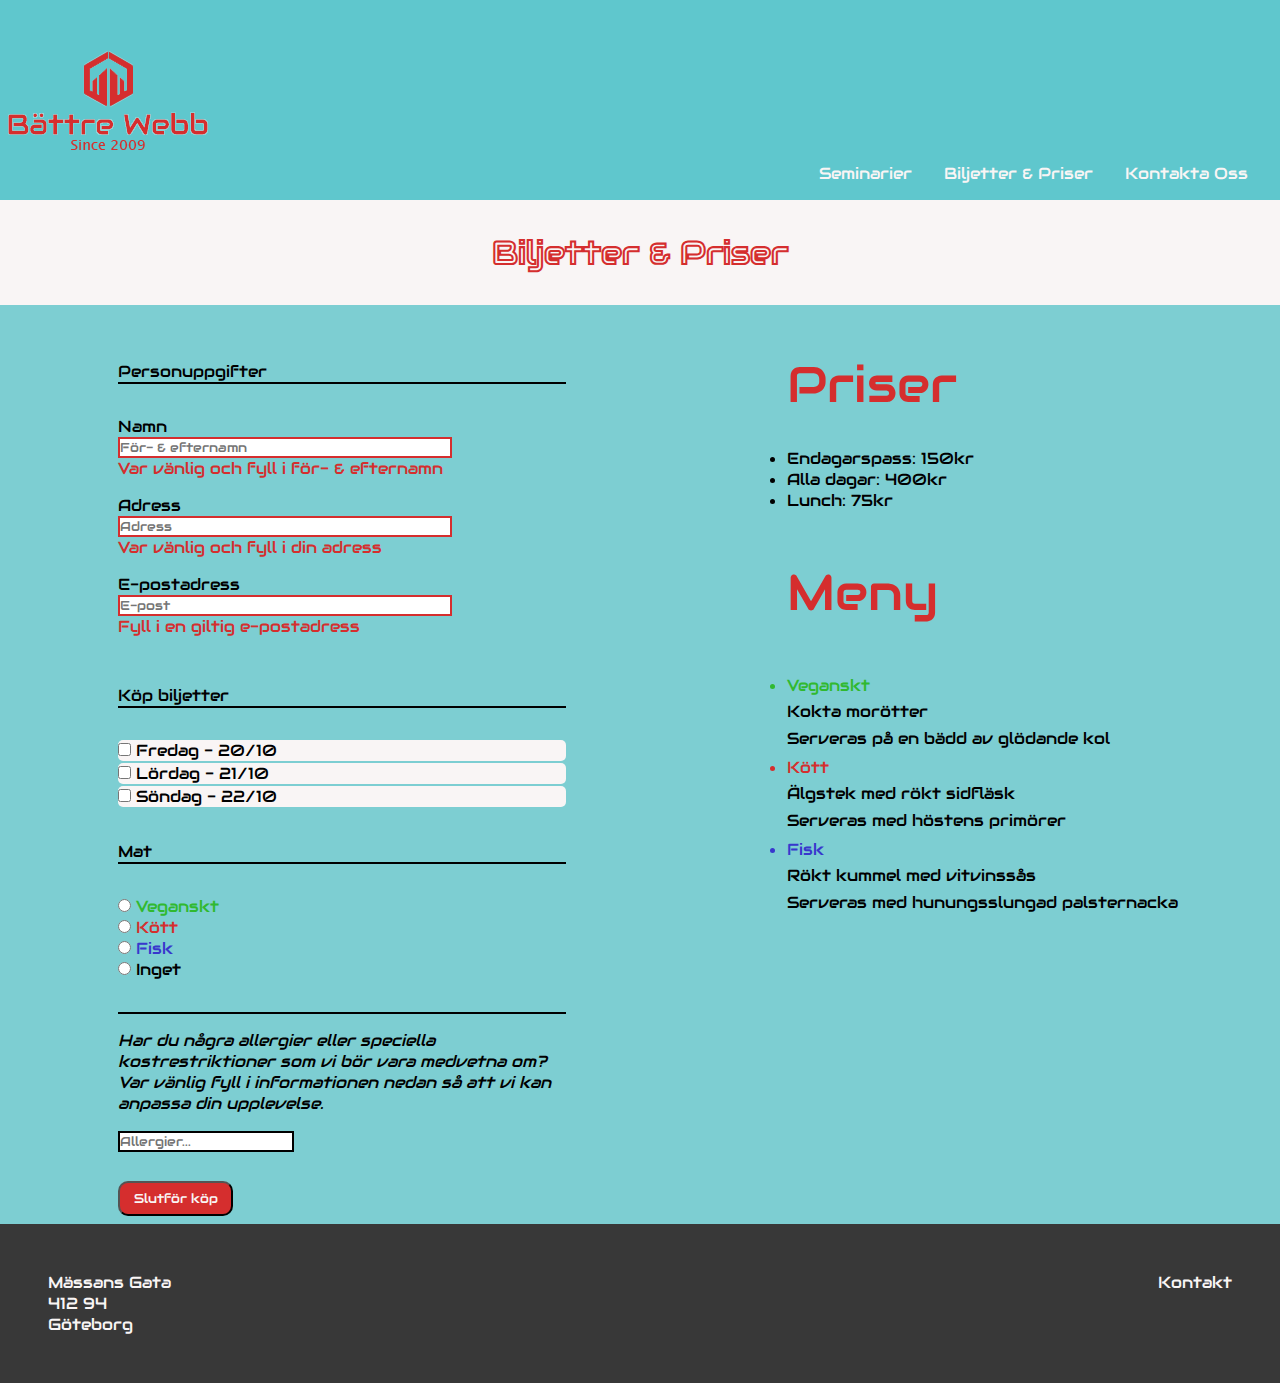
==== biljetter-priser.html @ 0fbc089c "<em> utanför <p> till innanför" ====
<!DOCTYPE html>
<html lang="sv">
<head>
	<meta charset="UTF-8">
	<meta name="viewport" content="width=device-width, initial-scale=1.0">
	<title>Bättre Webb/Biljetter och priser</title>
	<link rel="stylesheet" href="style.css">
	<link rel="stylesheet" href="footer.css">
	<link rel="stylesheet" href="biljetter-priser.css">
	<link rel="stylesheet" href="colors.css">
</head>

<body>
	<div class="top-nav">
		<div>
			<a href="index.html"><img class="logga" src="bilder/newloggabw.png" alt="Bättre Webb Logga"></a>
		</div>
		<input id="menu-toggle" type="checkbox">
		<label class='menu-button-container' for="menu-toggle">
		<span class='menu-button'></span>
	  </label>
		<ul class="menu">
		  <li><a class="button" href="seminarier.html">Seminarier</a></li>
		  <!-- <li><a class="button" href="">Beställ Mat</a></li> -->
		  <li><a class="button" href="biljetter-priser.html"> Biljetter & Priser</a></li>
		  <li><a class="button" href="kontakta-oss.html">Kontakta Oss</a></li>
		</ul>
	</div>




	
	<main>
		<h1 class="sign-up-header"> Biljetter & Priser </h1>
			
		
		<div class="all-content-container">
			<form>
				<p class="name-etc">Personuppgifter</p>
				<section class="form-section">
					<label for="form-name"> Namn </label>
					<input id="form-name" type="text" placeholder="För- & efternamn" required minlength="5"/>
					<p class="error-message"> Var vänlig och fyll i för- & efternamn</p>
				</section>
					
				<section class="form-section">
					<label for="form-adress"> Adress </label>
					<input id="form-adress" type="text" required value="" placeholder="Adress" />
					<p class="error-message"> Var vänlig och fyll i din adress</p>
				</section>
		
				<section class="form-section">
					<label for="form-e-post"> E-postadress </label>
					<input id="form-e-post" type="email" required value="" placeholder="E-post" />
					<p class="error-message"> Fyll i en giltig e-postadress</p>
				</section>

				<p class="buy-tickets">Köp biljetter</p>
				<section class="form-section">
					<div class="ticket-checklist">
						<input type="checkbox" name="fri" id="dagar-1">
						<label for="dagar-1">Fredag - 20/10</label>
					</div>
					<div class="ticket-checklist">
						<input type="checkbox" name="sat" id="dagar-2">
						<label for="dagar-2">Lördag - 21/10</label>
					</div>
					<div class="ticket-checklist">
						<input type="checkbox" name="sun" id="dagar-3">
						<label for="dagar-3">Söndag - 22/10</label>
					</div>
				</section>
		
				<section class="form-section">
					<p class="kostval"> Mat </p>
					<div>
						<input id="veg" type="radio" name="veganskt">
						<label class="veg" for="veg"> Veganskt </label>	
					</div>
					<div>
						<input id="meat" type="radio" name="kött">
						<label class="meat" for="meat"> Kött </label>
					</div>
					<div>
						<input id="fish" type="radio" name="fisk"> 
						<label class="fish" for="fish"> Fisk </label>
					</div>				
					<div>
						<input id="no-food" type="radio" name="Inget"> 
						<label class="no-food" for="no-food"> Inget </label>
					</div>
					
					<div class="allergiuppmaning">
							<p><em>Har du några allergier eller speciella kostrestriktioner som vi bör vara medvetna om?</em></p><p><em>Var vänlig fyll i informationen nedan så att vi kan anpassa din upplevelse.</em></p>
					</div>
					
					<div>
						<label for="allergies"></label>
						<input class="gluten-mm" type="text" name="allergi" id="allergies" placeholder="Allergier...">
					</div>
		
				</section>

					<section>
						<button class="finalize-button">
							Slutför köp
						</button>
					</section>
				</form>

				<div class="mer-info">
					<p class="price-info">Priser</p>
					<ul class="price-menu-ul">
						<li>Endagarspass: 150kr</li>
						<li>Alla dagar: 400kr</li>
						<li>Lunch: 75kr</li>
					</ul>
					
					<p class=" menu-info">Meny</p>
						<ul class="price-menu-ul">
							<li class="veg">Veganskt</li>
						</ul>
						<p>Kokta morötter</p>
						<p>Serveras på en bädd av glödande kol</p>	
						<ul class="price-menu-ul">
							<li class="meat">Kött</li>
						</ul>		
						<p>Älgstek med rökt sidfläsk</p>
						<p>Serveras med höstens primörer</p>
						<ul class="price-menu-ul">
							<li class="fish">Fisk</li>
						</ul>	
						<p>Rökt kummel med vitvinssås</p>
						<p>Serveras med hunungsslungad palsternacka</p>
				
				</div>


		</div>
			
				

	</main>

	<footer>
		<div class="adress">
			<p>Mässans Gata</p>
			<p>412 94</p>
			<p>Göteborg</p>
		</div>
		

		<div class="footer-links">
			<a class="foot-link" href="">Kontakt</a>
		</div>
		
	</footer>
</body>
</html>
---- style.css ----
* {
	font-family: "audiowide";
	box-sizing: border-box;
	margin: 0;
	padding: 0;

  }

  .logga {
	display: flex;
	padding-left: 0.5em;
  }

  .top-nav {
	display: flex;
	justify-content: space-between;
	align-items: end;
	
	/* background: linear-gradient(to right, #d52e2e, #ff8585); */
	padding-right: 1em;
  }

.menu {
	display:flex;
	list-style-type: none;
	margin: 0;
	padding: 0;
}
.menu > li {
	margin: 1rem;
	/* overflow: hidden; */
}

.button {
	text-decoration: none;
	color: #f9f5f5;
}

#menu-toggle {
	display: none;
}

.menu-button,
.menu-button::before,
.menu-button::after {
  display: block;
  background-color: #f9f5f5;
  height: 4px;
  width: 30px;
  transition: transform 400ms cubic-bezier(0.23, 1, 0.32, 1);
  border-radius: 2px;
  position: absolute;
}

.menu-button::before {
	content: '';
	margin-top: -8px;
}

.menu-button::after {
	content: '';
	margin-top: 8px;
}

#menu-toggle:checked + .menu-button-container .menu-button::before {
	transform: rotate(405deg);
	margin-top: 0px;
}
#menu-toggle:checked + .menu-button-container .menu-button {
	background: rgba(255, 255, 255, 0);
  }

#menu-toggle:checked + .menu-button-container .menu-button::after {
	transform: rotate(315deg);
	margin-top: 0px;
	
}


.menu-button-container{
	display: none;
	cursor: pointer;
	margin-bottom: 0;
	margin-right: 0;
	padding: 1.5em;
	
}


@media (max-width: 800px) {
	.menu-button-container {
		display: flex;
	}

	.menu {
		position: absolute;
		top: 200px;
		left: 0;
		flex-direction: column;
		width: 100%;
		justify-content: center;
		align-items: center;
	}


	#menu-toggle ~ .menu li {
		height: 0;
		margin: 0;
		padding: 0;
		border: 0;
		transition: height 400ms cubic-bezier(0.23, 1, 0.32, 1);
		overflow: hidden;
	}

	#menu-toggle:checked ~ .menu li {
		border: 1px solid #333;
		height: 2.5em;
		padding: 0.5em;
		transition: height 400ms cubic-bezier(0.23, 1, 0.32, 1);
		z-index: 2;
	}


	.menu > li {
		display:flex;
		justify-content: center;
		margin: 0;
		padding: 0.5em 0;
		width: 100%;
		background-color: #222;
	}

	.menu > li:not(:last-child) {
		border-bottom: 1px solid #444;
	}
}
---- footer.css ----
footer {
	display: flex;
	padding: 3em;
	justify-content: space-between;
	width: 100%;
	
}

.foot-link {
	text-decoration: none;
	color: #f9f5f5;
}
---- biljetter-priser.css ----
main {
	min-height: 100vh;
	display: flex;
	flex-direction: column;
	flex-grow: 1;
	justify-content: top;
	
}

.sign-up-header {
	text-align: center;
	margin: 0 0 1em;
	padding: 1em;
	background-color:#f9f5f5;
	-webkit-text-fill-color: #f9f5f5;
	-webkit-text-stroke: 1px var(--logo-color);
}

form {
	border-radius: 10px;
	margin: 0.5em 0;
	padding: 0 1em;
	max-width: 30em;
}

.form-section  {
	display: flex;
	flex-direction: column;
	margin: 1em 0;
}

.all-content-container {
	display: flex;
	justify-content: space-around;
}



.name-etc {
	margin: 1em 0 2em;
	border-bottom: 2px solid black;
}
/* ------------------------------------------------------- */

.buy-tickets {
	border-bottom: 2px solid black;
	margin: 2em 0 2em;
	padding-top: 1em;
}

.ticket-checklist {
	background-color:#f9f5f5;
	border-radius: 5px;
	margin-bottom: 2px;
}
/* ----------------------------------------------------- */

.kostval {
	border-bottom: 2px solid black;
	margin: 1em 0 2em;
}

.veg {
	color:rgb(48, 185, 48);
}
.meat{
	color: var(--logo-color);
}
.fish {
	color: rgb(56, 56, 205);
}

.allergiuppmaning {
	font-size: small;
	border-top: 2px solid black;
	margin-top: 2em;
	margin-bottom: 1em;
	padding-top: 1em;
	font-size: medium;
}

.finalize-button {
	margin-top: 1em;
	border-radius: 10px;
	background-color:var(--logo-color) ;
	color:#f9f5f5;
	padding: 0.5em 1em;
	cursor: pointer;
	transition: 0.3s;
}

.finalize-button:hover {
	opacity: 0.8;
	background-color: #f9f5f5;
	color: var(--logo-color);
	box-shadow: 10px 6px 30px 2px grey;
}
/* ------------------------------------------------------- */

input:valid {
	border: 2px solid rgb(59, 207, 115);
	
}
input:invalid {
	border: 2px solid var(--logo-color);
}

.gluten-mm:valid {
	border-color: black;
}

.error-message {
	visibility: hidden;
	margin: 0;
	color: var(--logo-color);
}
input:invalid + .error-message {
	visibility: visible;
}

input {
	max-width: 25em;
}

/* ------------------------------------------------------------------- */

.mer-info {
	margin-top: 1em;
}

.price-info {
	font-size: 50px;
	margin-bottom: 2rem;
	color: var(--logo-color);
}

.price-menu-ul {
	margin-top: 0.5em;
}

.price-menu-ul + p {
	line-height: 2;
}


.menu-info {
	font-size: 50px;
	margin: 2rem 0 2rem;
	color: var(--logo-color) ;
	line-height: 1.5;
}

/* ----------------------------------------------------------------------- */

@media (max-width: 800px) {
	.all-content-container {
		display: flex;
		flex-direction: column-reverse;
		align-items: center;
	}

	.mer-info {
		border-bottom: 2px solid black;
	}
	
}
---- colors.css ----
@import url('https://fonts.googleapis.com/css2?family=Audiowide&family=Libre+Baskerville&family=Playfair+Display&display=swap');


:root {
	--logo-color: #d52e2e;
}


.top-nav {
	background-color: #5fc7cd;
}

footer {
	background-color: rgb(56, 56, 56);
	color: #f9f5f5;
}

main {
	background-color: #7dced2;
}
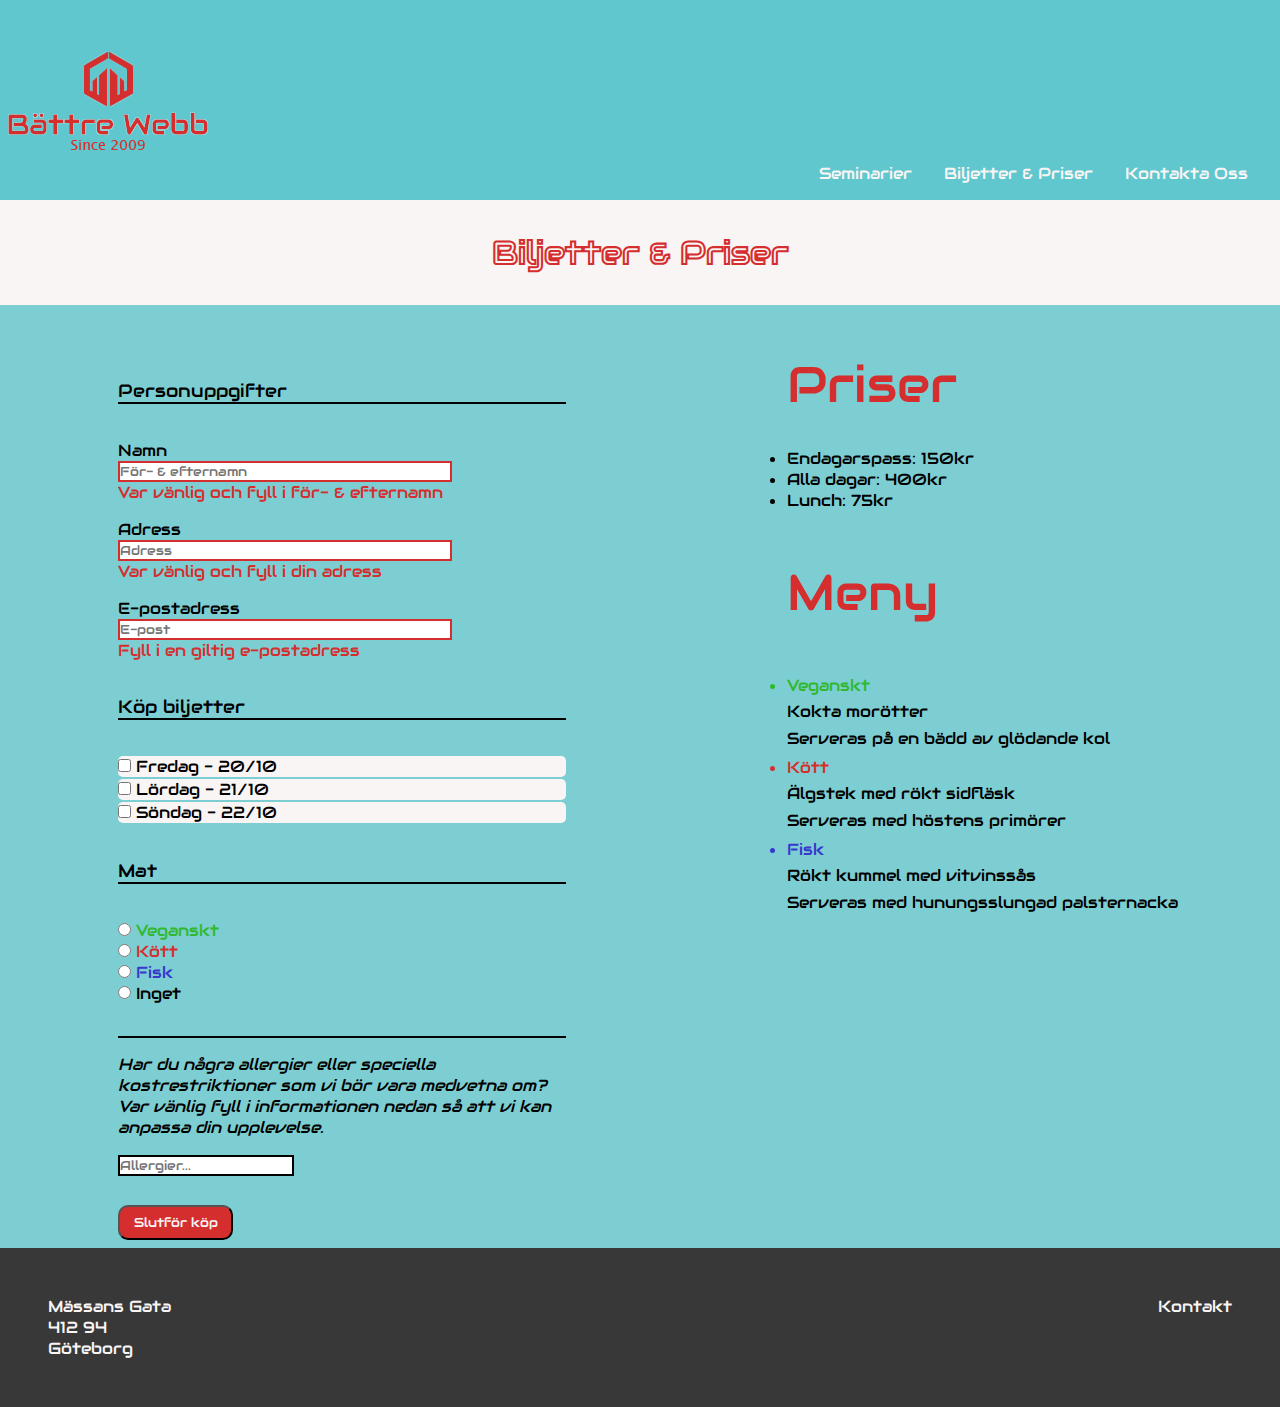
==== commit 0734f808: "ändringar efter validering klara" ====
--- a/biljetter-priser.html
+++ b/biljetter-priser.html
@@ -37,27 +37,28 @@
 		
 		<div class="all-content-container">
 			<form>
-				<p class="name-etc">Personuppgifter</p>
+				
 				<section class="form-section">
+					<h2 class="name-etc">Personuppgifter</h2>
 					<label for="form-name"> Namn </label>
-					<input id="form-name" type="text" placeholder="För- & efternamn" required minlength="5"/>
+					<input id="form-name" type="text" placeholder="För- & efternamn" required minlength="5">
 					<p class="error-message"> Var vänlig och fyll i för- & efternamn</p>
 				</section>
 					
 				<section class="form-section">
 					<label for="form-adress"> Adress </label>
-					<input id="form-adress" type="text" required value="" placeholder="Adress" />
+					<input id="form-adress" type="text" required value="" placeholder="Adress">
 					<p class="error-message"> Var vänlig och fyll i din adress</p>
 				</section>
 		
 				<section class="form-section">
 					<label for="form-e-post"> E-postadress </label>
-					<input id="form-e-post" type="email" required value="" placeholder="E-post" />
+					<input id="form-e-post" type="email" required value="" placeholder="E-post">
 					<p class="error-message"> Fyll i en giltig e-postadress</p>
 				</section>
 
-				<p class="buy-tickets">Köp biljetter</p>
 				<section class="form-section">
+					<h2 class="name-etc">Köp biljetter</h2>
 					<div class="ticket-checklist">
 						<input type="checkbox" name="fri" id="dagar-1">
 						<label for="dagar-1">Fredag - 20/10</label>
@@ -73,8 +74,8 @@
 				</section>
 		
 				<section class="form-section">
-					<p class="kostval"> Mat </p>
 					<div>
+						<h2 class="name-etc"> Mat </h2>
 						<input id="veg" type="radio" name="veganskt">
 						<label class="veg" for="veg"> Veganskt </label>	
 					</div>
--- a/biljetter-priser.css
+++ b/biljetter-priser.css
@@ -39,25 +39,14 @@
 .name-etc {
 	margin: 1em 0 2em;
 	border-bottom: 2px solid black;
-}
-/* ------------------------------------------------------- */
-
-.buy-tickets {
-	border-bottom: 2px solid black;
-	margin: 2em 0 2em;
-	padding-top: 1em;
+	font-size: 18px;
+	font-weight: lighter;
 }
 
 .ticket-checklist {
 	background-color:#f9f5f5;
 	border-radius: 5px;
 	margin-bottom: 2px;
-}
-/* ----------------------------------------------------- */
-
-.kostval {
-	border-bottom: 2px solid black;
-	margin: 1em 0 2em;
 }
 
 .veg {
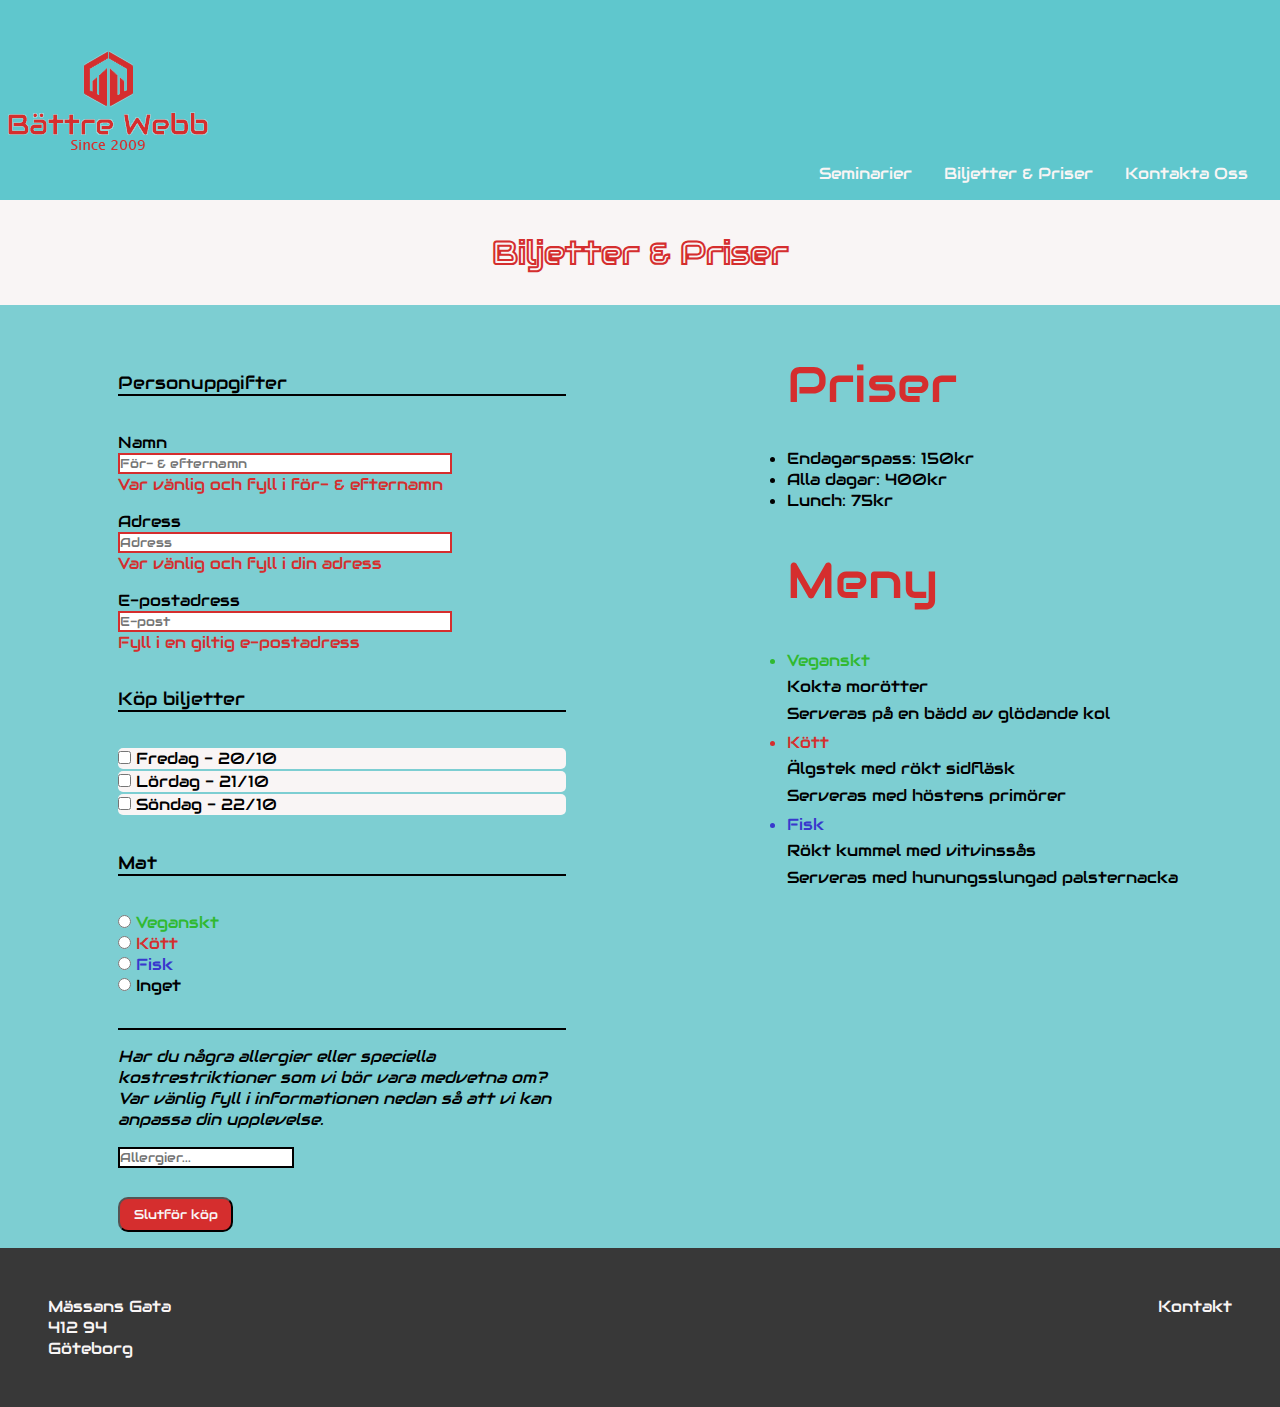
==== commit d908eef0: "menu-info och price-info från p till h" ====
--- a/biljetter-priser.html
+++ b/biljetter-priser.html
@@ -58,7 +58,7 @@
 				</section>
 
 				<section class="form-section">
-					<h2 class="name-etc">Köp biljetter</h2>
+					<h3 class="name-etc">Köp biljetter</h3>
 					<div class="ticket-checklist">
 						<input type="checkbox" name="fri" id="dagar-1">
 						<label for="dagar-1">Fredag - 20/10</label>
@@ -75,7 +75,7 @@
 		
 				<section class="form-section">
 					<div>
-						<h2 class="name-etc"> Mat </h2>
+						<h4 class="name-etc"> Mat </h4>
 						<input id="veg" type="radio" name="veganskt">
 						<label class="veg" for="veg"> Veganskt </label>	
 					</div>
@@ -111,14 +111,14 @@
 				</form>
 
 				<div class="mer-info">
-					<p class="price-info">Priser</p>
+					<h5 class="price-info">Priser</h5>
 					<ul class="price-menu-ul">
 						<li>Endagarspass: 150kr</li>
 						<li>Alla dagar: 400kr</li>
 						<li>Lunch: 75kr</li>
 					</ul>
 					
-					<p class=" menu-info">Meny</p>
+					<h6 class=" menu-info">Meny</h6>
 						<ul class="price-menu-ul">
 							<li class="veg">Veganskt</li>
 						</ul>
--- a/biljetter-priser.css
+++ b/biljetter-priser.css
@@ -17,8 +17,7 @@
 }
 
 form {
-	border-radius: 10px;
-	margin: 0.5em 0;
+	margin-bottom: 1em;
 	padding: 0 1em;
 	max-width: 30em;
 }
@@ -121,6 +120,7 @@
 	font-size: 50px;
 	margin-bottom: 2rem;
 	color: var(--logo-color);
+	font-weight: lighter;
 }
 
 .price-menu-ul {
@@ -137,11 +137,12 @@
 	margin: 2rem 0 2rem;
 	color: var(--logo-color) ;
 	line-height: 1.5;
+	font-weight: lighter;
 }
 
 /* ----------------------------------------------------------------------- */
 
-@media (max-width: 800px) {
+@media (max-width: 900px) {
 	.all-content-container {
 		display: flex;
 		flex-direction: column-reverse;
@@ -149,7 +150,7 @@
 	}
 
 	.mer-info {
-		border-bottom: 2px solid black;
+		margin-bottom: 5em;
 	}
 	
 }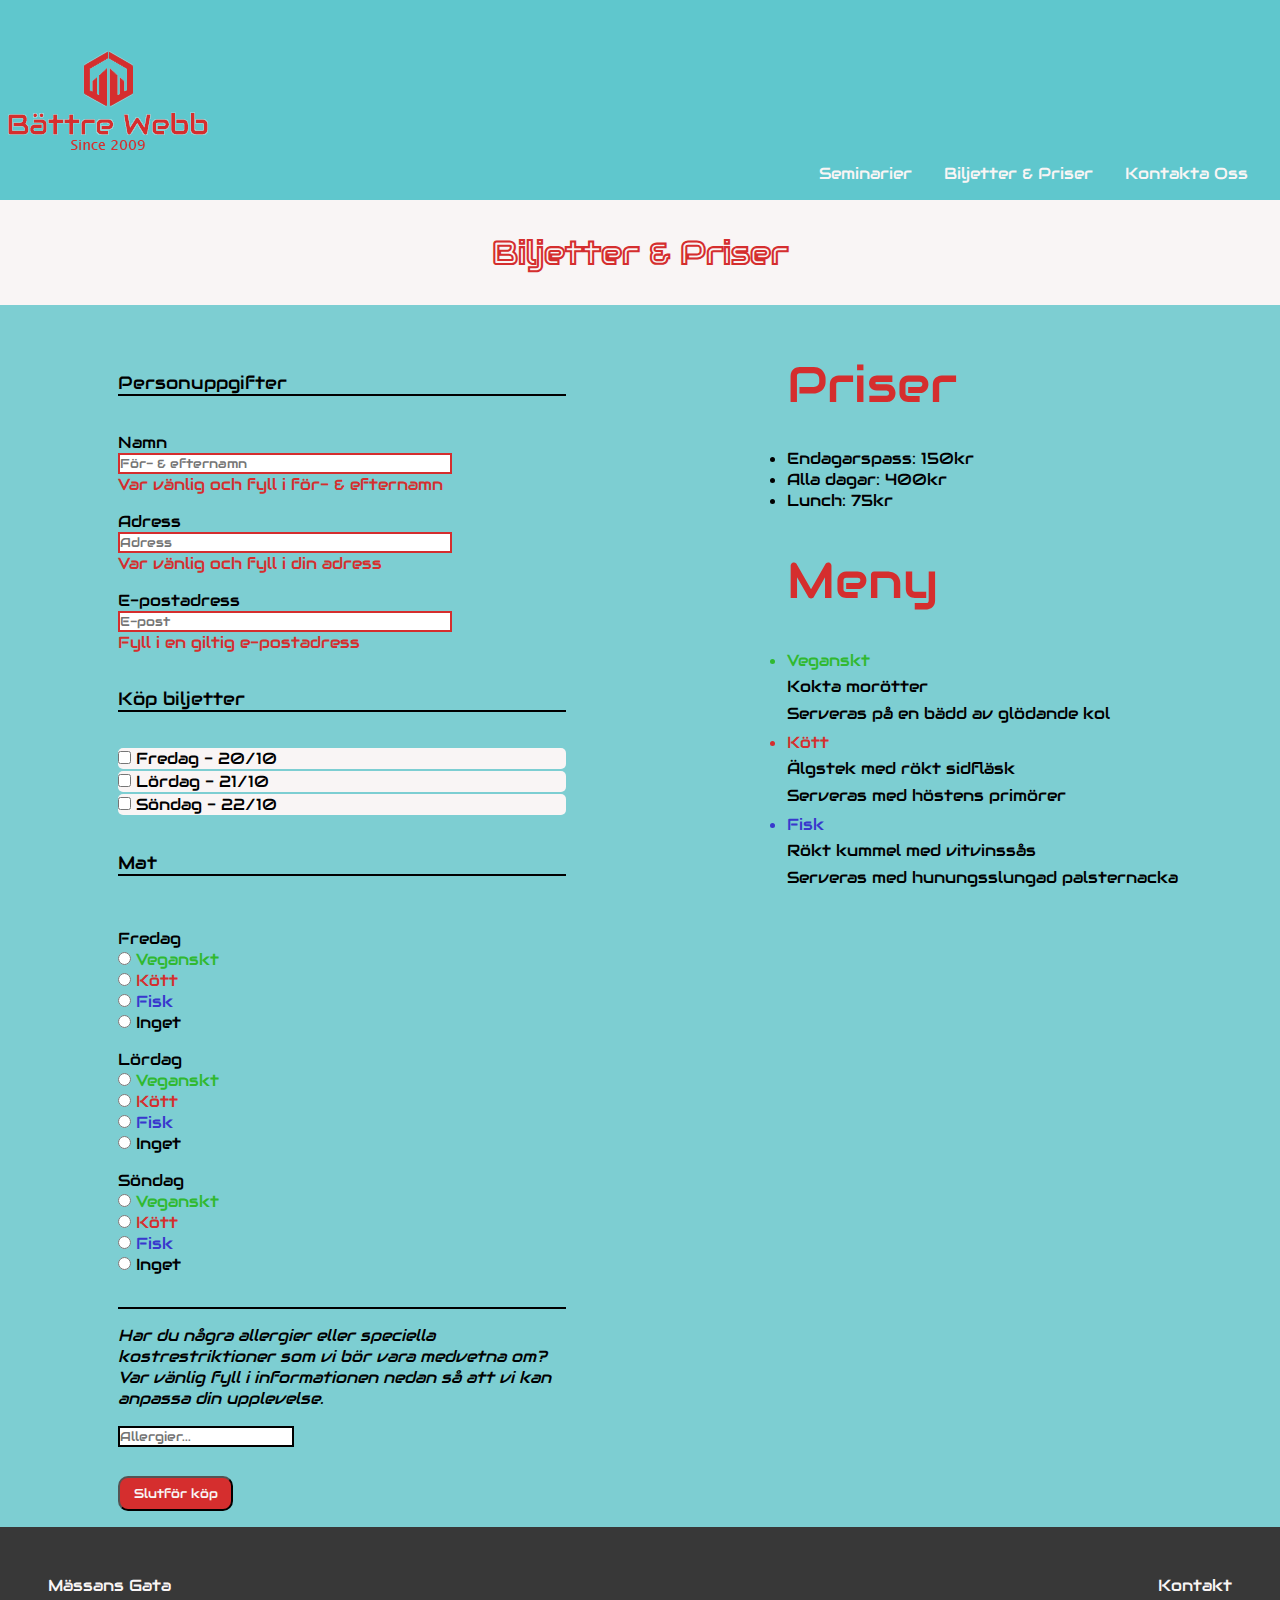
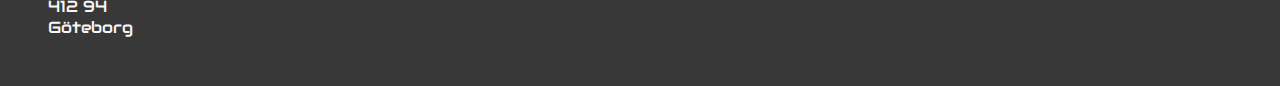
==== commit 48f2bb45: "fixade radioknappar" ====
--- a/biljetter-priser.html
+++ b/biljetter-priser.html
@@ -74,23 +74,67 @@
 				</section>
 		
 				<section class="form-section">
-					<div>
-						<h4 class="name-etc"> Mat </h4>
-						<input id="veg" type="radio" name="veganskt">
-						<label class="veg" for="veg"> Veganskt </label>	
-					</div>
-					<div>
-						<input id="meat" type="radio" name="kött">
-						<label class="meat" for="meat"> Kött </label>
-					</div>
-					<div>
-						<input id="fish" type="radio" name="fisk"> 
-						<label class="fish" for="fish"> Fisk </label>
-					</div>				
-					<div>
-						<input id="no-food" type="radio" name="Inget"> 
-						<label class="no-food" for="no-food"> Inget </label>
-					</div>
+					<h4 class="name-etc"> Mat </h4>
+					
+						<div class="fre-lör-sön">
+							<p>Fredag</p>
+							<div>
+								<input id="veg" type="radio" name="foodfredag">
+								<label class="veg" for="veg"> Veganskt </label>	
+							</div>
+							<div>
+								<input id="meat" type="radio" name="foodfredag">
+								<label class="meat" for="meat"> Kött </label>
+							</div>
+							<div>
+								<input id="fish" type="radio" name="foodfredag"> 
+								<label class="fish" for="fish"> Fisk </label>
+							</div>				
+							<div>
+								<input id="no-food" type="radio" name="foodfredag"> 
+								<label class="no-food" for="no-food"> Inget </label>
+							</div>
+						</div>
+					
+						<div class="fre-lör-sön">
+							<p>Lördag</p>
+							<div>
+								<input id="veg" type="radio" name="foodlördag">
+								<label class="veg" for="veg"> Veganskt </label>	
+							</div>
+							<div>
+								<input id="meat" type="radio" name="foodlördag">
+								<label class="meat" for="meat"> Kött </label>
+							</div>
+							<div>
+								<input id="fish" type="radio" name="foodlördag"> 
+								<label class="fish" for="fish"> Fisk </label>
+							</div>				
+							<div>
+								<input id="no-food" type="radio" name="foodlördag"> 
+								<label class="no-food" for="no-food"> Inget </label>
+						</div>
+						
+						<div class="fre-lör-sön">
+							<p>Söndag</p>
+							<div>
+								<input id="veg" type="radio" name="foodsöndag">
+								<label class="veg" for="veg"> Veganskt </label>	
+							</div>
+							<div>
+								<input id="meat" type="radio" name="foodsöndag">
+								<label class="meat" for="meat"> Kött </label>
+							</div>
+							<div>
+								<input id="fish" type="radio" name="foodsöndag"> 
+								<label class="fish" for="fish"> Fisk </label>
+							</div>				
+							<div>
+								<input id="no-food" type="radio" name="foodsöndag"> 
+								<label class="no-food" for="no-food"> Inget </label>
+							</div>
+						</div>
+					
 					
 					<div class="allergiuppmaning">
 							<p><em>Har du några allergier eller speciella kostrestriktioner som vi bör vara medvetna om?</em></p><p><em>Var vänlig fyll i informationen nedan så att vi kan anpassa din upplevelse.</em></p>
--- a/style.css
+++ b/style.css
@@ -15,8 +15,6 @@
 	display: flex;
 	justify-content: space-between;
 	align-items: end;
-	
-	/* background: linear-gradient(to right, #d52e2e, #ff8585); */
 	padding-right: 1em;
   }
 
--- a/biljetter-priser.css
+++ b/biljetter-priser.css
@@ -56,6 +56,10 @@
 }
 .fish {
 	color: rgb(56, 56, 205);
+}
+
+.fre-lör-sön {
+	margin-top: 1rem;
 }
 
 .allergiuppmaning {
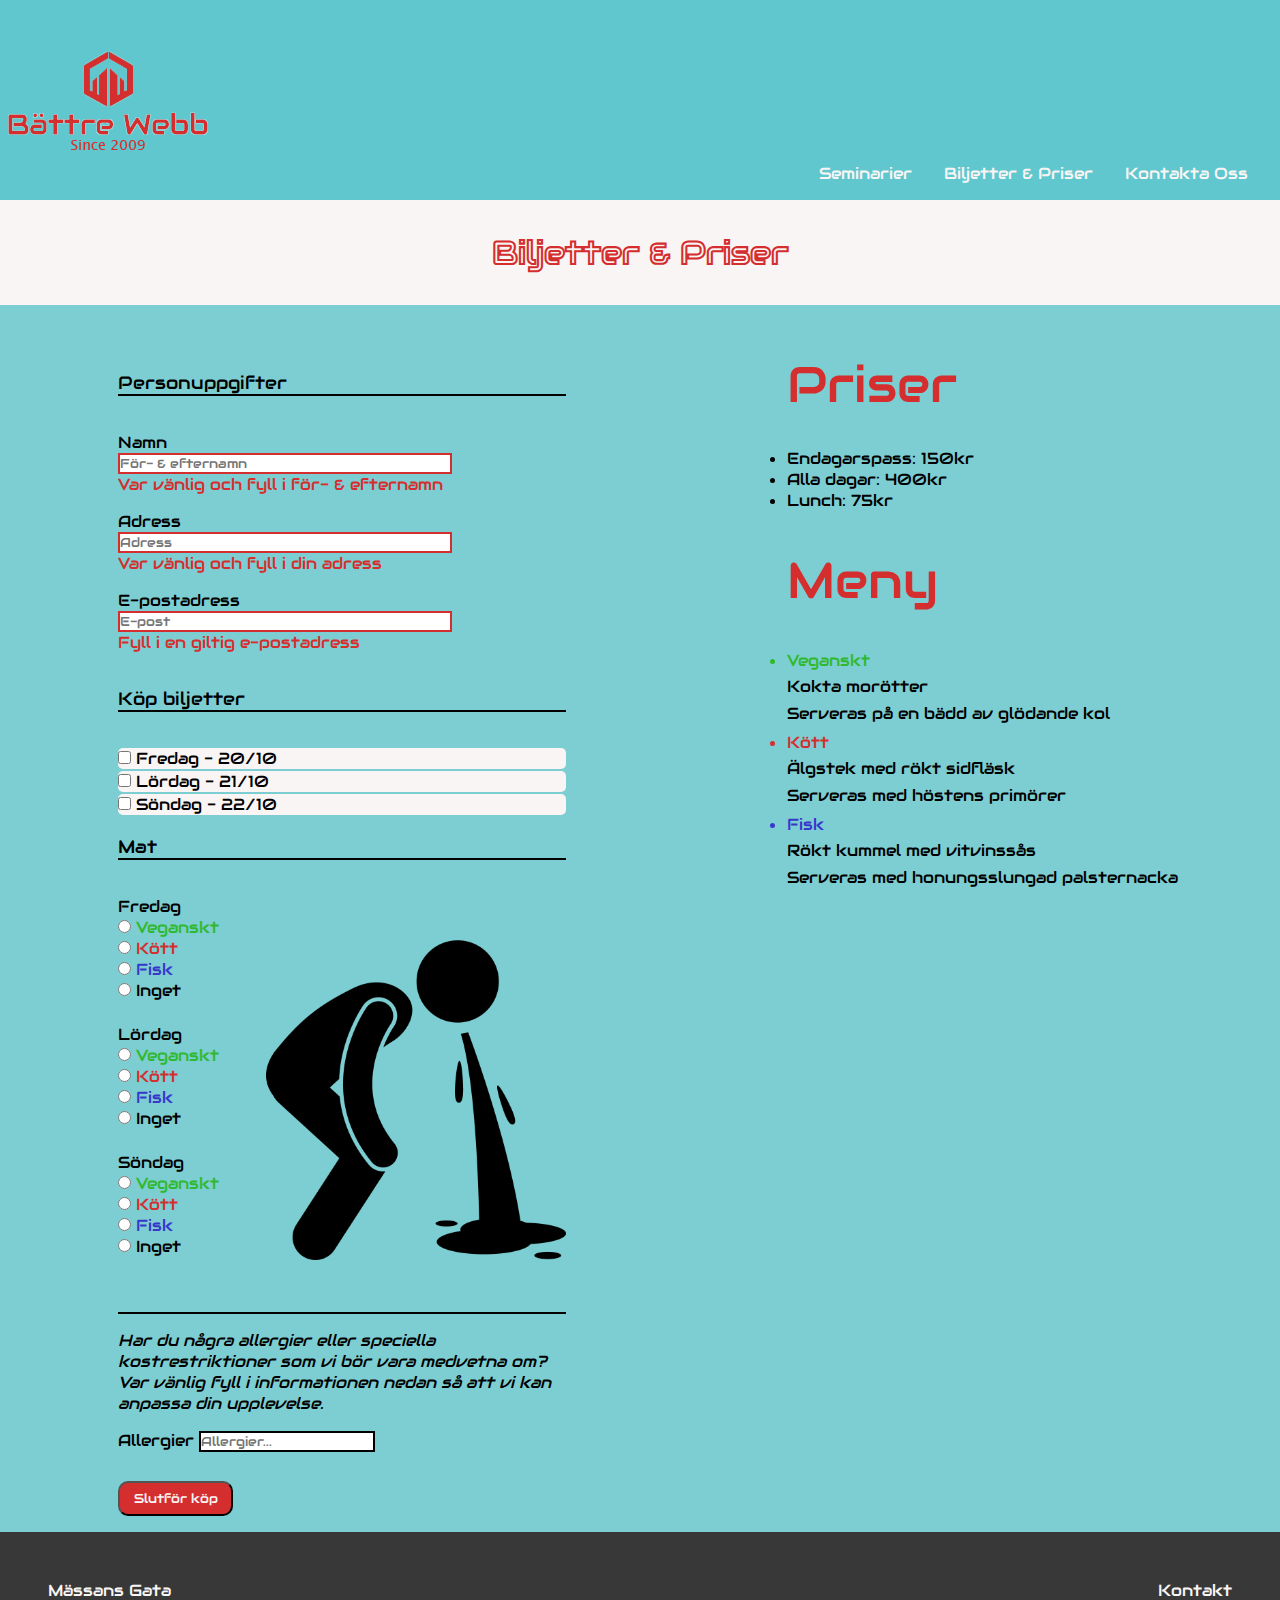
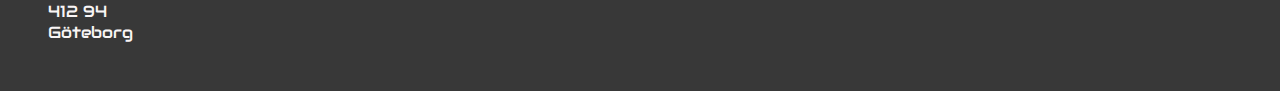
==== commit 0ff26493: "la till en grid" ====
--- a/biljetter-priser.html
+++ b/biljetter-priser.html
@@ -1,205 +1,194 @@
 <!DOCTYPE html>
 <html lang="sv">
 <head>
-	<meta charset="UTF-8">
-	<meta name="viewport" content="width=device-width, initial-scale=1.0">
-	<title>Bättre Webb/Biljetter och priser</title>
-	<link rel="stylesheet" href="style.css">
-	<link rel="stylesheet" href="footer.css">
-	<link rel="stylesheet" href="biljetter-priser.css">
-	<link rel="stylesheet" href="colors.css">
+    <meta charset="UTF-8">
+    <meta name="viewport" content="width=device-width, initial-scale=1.0">
+    <title>Bättre Webb/Biljetter och priser</title>
+    <link rel="stylesheet" href="style.css">
+    <link rel="stylesheet" href="footer.css">
+    <link rel="stylesheet" href="biljetter-priser.css">
+    <link rel="stylesheet" href="colors.css">
 </head>
 
 <body>
-	<div class="top-nav">
-		<div>
-			<a href="index.html"><img class="logga" src="bilder/newloggabw.png" alt="Bättre Webb Logga"></a>
-		</div>
-		<input id="menu-toggle" type="checkbox">
-		<label class='menu-button-container' for="menu-toggle">
-		<span class='menu-button'></span>
-	  </label>
-		<ul class="menu">
-		  <li><a class="button" href="seminarier.html">Seminarier</a></li>
-		  <!-- <li><a class="button" href="">Beställ Mat</a></li> -->
-		  <li><a class="button" href="biljetter-priser.html"> Biljetter & Priser</a></li>
-		  <li><a class="button" href="kontakta-oss.html">Kontakta Oss</a></li>
-		</ul>
-	</div>
+    <div class="top-nav">
+        <div>
+            <a href="index.html"><img class="logga" src="bilder/newloggabw.png" alt="Bättre Webb Logga"></a>
+        </div>
+        <input id="menu-toggle" type="checkbox">
+        <label class="menu-button-container" for="menu-toggle">
+            <span class="menu-button"></span>
+        </label>
+        <ul class="menu">
+            <li><a class="button" href="seminarier.html">Seminarier</a></li>
+            <!-- <li><a class="button" href="">Beställ Mat</a></li> -->
+            <li><a class="button" href="biljetter-priser.html">Biljetter & Priser</a></li>
+            <li><a class="button" href="kontakta-oss.html">Kontakta Oss</a></li>
+        </ul>
+    </div>
 
+    <main>
+        <h1 class="sign-up-header">Biljetter & Priser</h1>
 
+        <div class="all-content-container">
+            <form>
+                <section class="form-section">
+                    <h2 class="name-etc">Personuppgifter</h2>
+                    <label for="form-name">Namn</label>
+                    <input id="form-name" type="text" placeholder="För- & efternamn" required minlength="5">
+                    <p class="error-message">Var vänlig och fyll i för- & efternamn</p>
+                </section>
 
+                <section class="form-section">
+                    <label for="form-adress">Adress</label>
+                    <input id="form-adress" type="text" required value="" placeholder="Adress">
+                    <p class="error-message">Var vänlig och fyll i din adress</p>
+                </section>
 
-	
-	<main>
-		<h1 class="sign-up-header"> Biljetter & Priser </h1>
-			
-		
-		<div class="all-content-container">
-			<form>
-				
-				<section class="form-section">
-					<h2 class="name-etc">Personuppgifter</h2>
-					<label for="form-name"> Namn </label>
-					<input id="form-name" type="text" placeholder="För- & efternamn" required minlength="5">
-					<p class="error-message"> Var vänlig och fyll i för- & efternamn</p>
-				</section>
-					
-				<section class="form-section">
-					<label for="form-adress"> Adress </label>
-					<input id="form-adress" type="text" required value="" placeholder="Adress">
-					<p class="error-message"> Var vänlig och fyll i din adress</p>
-				</section>
-		
-				<section class="form-section">
-					<label for="form-e-post"> E-postadress </label>
-					<input id="form-e-post" type="email" required value="" placeholder="E-post">
-					<p class="error-message"> Fyll i en giltig e-postadress</p>
-				</section>
+                <section class="form-section">
+                    <label for="form-e-post">E-postadress</label>
+                    <input id="form-e-post" type="email" required value="" placeholder="E-post">
+                    <p class="error-message">Fyll i en giltig e-postadress</p>
+                </section>
 
-				<section class="form-section">
-					<h3 class="name-etc">Köp biljetter</h3>
-					<div class="ticket-checklist">
-						<input type="checkbox" name="fri" id="dagar-1">
-						<label for="dagar-1">Fredag - 20/10</label>
-					</div>
-					<div class="ticket-checklist">
-						<input type="checkbox" name="sat" id="dagar-2">
-						<label for="dagar-2">Lördag - 21/10</label>
-					</div>
-					<div class="ticket-checklist">
-						<input type="checkbox" name="sun" id="dagar-3">
-						<label for="dagar-3">Söndag - 22/10</label>
-					</div>
-				</section>
-		
-				<section class="form-section">
-					<h4 class="name-etc"> Mat </h4>
-					
-						<div class="fre-lör-sön">
-							<p>Fredag</p>
-							<div>
-								<input id="veg" type="radio" name="foodfredag">
-								<label class="veg" for="veg"> Veganskt </label>	
-							</div>
-							<div>
-								<input id="meat" type="radio" name="foodfredag">
-								<label class="meat" for="meat"> Kött </label>
-							</div>
-							<div>
-								<input id="fish" type="radio" name="foodfredag"> 
-								<label class="fish" for="fish"> Fisk </label>
-							</div>				
-							<div>
-								<input id="no-food" type="radio" name="foodfredag"> 
-								<label class="no-food" for="no-food"> Inget </label>
-							</div>
-						</div>
-					
-						<div class="fre-lör-sön">
-							<p>Lördag</p>
-							<div>
-								<input id="veg" type="radio" name="foodlördag">
-								<label class="veg" for="veg"> Veganskt </label>	
-							</div>
-							<div>
-								<input id="meat" type="radio" name="foodlördag">
-								<label class="meat" for="meat"> Kött </label>
-							</div>
-							<div>
-								<input id="fish" type="radio" name="foodlördag"> 
-								<label class="fish" for="fish"> Fisk </label>
-							</div>				
-							<div>
-								<input id="no-food" type="radio" name="foodlördag"> 
-								<label class="no-food" for="no-food"> Inget </label>
-						</div>
-						
-						<div class="fre-lör-sön">
-							<p>Söndag</p>
-							<div>
-								<input id="veg" type="radio" name="foodsöndag">
-								<label class="veg" for="veg"> Veganskt </label>	
-							</div>
-							<div>
-								<input id="meat" type="radio" name="foodsöndag">
-								<label class="meat" for="meat"> Kött </label>
-							</div>
-							<div>
-								<input id="fish" type="radio" name="foodsöndag"> 
-								<label class="fish" for="fish"> Fisk </label>
-							</div>				
-							<div>
-								<input id="no-food" type="radio" name="foodsöndag"> 
-								<label class="no-food" for="no-food"> Inget </label>
-							</div>
-						</div>
-					
-					
-					<div class="allergiuppmaning">
-							<p><em>Har du några allergier eller speciella kostrestriktioner som vi bör vara medvetna om?</em></p><p><em>Var vänlig fyll i informationen nedan så att vi kan anpassa din upplevelse.</em></p>
-					</div>
-					
-					<div>
-						<label for="allergies"></label>
-						<input class="gluten-mm" type="text" name="allergi" id="allergies" placeholder="Allergier...">
-					</div>
-		
-				</section>
+                <section class="form-section">
+                    <h3 class="name-etc">Köp biljetter</h3>
+                    <div class="ticket-checklist">
+                        <input type="checkbox" name="fri" id="dagar-1">
+                        <label for="dagar-1">Fredag - 20/10</label>
+                    </div>
+                    <div class="ticket-checklist">
+                        <input type="checkbox" name="sun" id="dagar-2">
+                        <label for "dagar-2">Lördag - 21/10</label>
+                    </div>
+                    <div class="ticket-checklist">
+                        <input type="checkbox" name="sun" id="dagar-3">
+                        <label for="dagar-3">Söndag - 22/10</label>
+                    </div>
+                </section>
 
-					<section>
-						<button class="finalize-button">
-							Slutför köp
-						</button>
-					</section>
-				</form>
+                <h4 class="name-etc">Mat</h4>
 
-				<div class="mer-info">
-					<h5 class="price-info">Priser</h5>
-					<ul class="price-menu-ul">
-						<li>Endagarspass: 150kr</li>
-						<li>Alla dagar: 400kr</li>
-						<li>Lunch: 75kr</li>
-					</ul>
-					
-					<h6 class=" menu-info">Meny</h6>
-						<ul class="price-menu-ul">
-							<li class="veg">Veganskt</li>
-						</ul>
-						<p>Kokta morötter</p>
-						<p>Serveras på en bädd av glödande kol</p>	
-						<ul class="price-menu-ul">
-							<li class="meat">Kött</li>
-						</ul>		
-						<p>Älgstek med rökt sidfläsk</p>
-						<p>Serveras med höstens primörer</p>
-						<ul class="price-menu-ul">
-							<li class="fish">Fisk</li>
-						</ul>	
-						<p>Rökt kummel med vitvinssås</p>
-						<p>Serveras med hunungsslungad palsternacka</p>
-				
-				</div>
+                <section class="form-section">
+                    <div class="grid-section">
+                        <img class="food-logga" src="bilder/food-logga.png" alt="Hamburgemeny-logga">
+                        <div class="grid-item1">
+                            <div>
+                                <p>Fredag</p>
+                                <input id="veg" type="radio" name="foodfredag">
+                                <label class="veg" for="veg">Veganskt</label>
+                            </div>
+                            <div>
+                                <input id="meat" type="radio" name="foodfredag">
+                                <label class="meat" for="meat">Kött</label>
+                            </div>
+                            <div>
+                                <input id="fish" type="radio" name="foodfredag">
+                                <label class="fish" for="fish">Fisk</label>
+                            </div>
+                            <div>
+                                <input id="no-food" type="radio" name="foodfredag">
+                                <label class="no-food" for="no-food">Inget</label>
+                            </div>
+                        </div>
 
+                        <div class="grid-item2">
+                            <p>Lördag</p>
+                            <div>
+                                <input id="veg-sat" type="radio" name="foodlördag">
+                                <label class="veg" for="veg-sat">Veganskt</label>
+                            </div>
+                            <div>
+                                <input id="meat-sat" type="radio" name="foodlördag">
+                                <label class="meat" for="meat-sat">Kött</label>
+                            </div>
+                            <div>
+                                <input id="fish-sat" type="radio" name="foodlördag">
+                                <label class="fish" for="fish-sat">Fisk</label>
+                            </div>
+                            <div>
+                                <input id="no-food-sat" type="radio" name="foodlördag">
+                                <label class="no-food" for="no-food-sat">Inget</label>
+                            </div>
+                        </div>
 
-		</div>
-			
-				
+                        <div class="grid-item3">
+                            <p>Söndag</p>
+                            <div>
+                                <input id="veg-sun" type="radio" name="foodsöndag">
+                                <label class="veg" for="veg-sun">Veganskt</label>
+                            </div>
+                            <div>
+                                <input id="meat-sun" type="radio" name="foodsöndag">
+                                <label class="meat" for="meat-sun">Kött</label>
+                            </div>
+                            <div>
+                                <input id="fish-sun" type="radio" name="foodsöndag">
+                                <label class="fish" for="fish-sun">Fisk</label>
+                            </div>
+                            <div>
+                                <input id="no-food-sun" type="radio" name="foodsöndag">
+                                <label class="no-food" for="no-food-sun">Inget</label>
+                            </div>
+                        </div>
+                    </div>
 
-	</main>
+                    <section>
+                        <div class="allergiuppmaning">
+                            <p><em>Har du några allergier eller speciella kostrestriktioner som vi bör vara medvetna om?</em></p>
+                            <p><em>Var vänlig fyll i informationen nedan så att vi kan anpassa din upplevelse.</em></p>
+                        </div>
 
-	<footer>
-		<div class="adress">
-			<p>Mässans Gata</p>
-			<p>412 94</p>
-			<p>Göteborg</p>
-		</div>
-		
+                        <div>
+                            <label for="allergies">Allergier</label>
+                            <input class="gluten-mm" type="text" name="allergi" id="allergies" placeholder="Allergier...">
+                        </div>
+                    </section>
+                </section>
 
-		<div class="footer-links">
-			<a class="foot-link" href="">Kontakt</a>
-		</div>
-		
-	</footer>
+                <section>
+                    <button class="finalize-button">Slutför köp</button>
+                </section>
+            </form>
+
+            <div class="mer-info">
+                <h5 class="price-info">Priser</h5>
+                <ul class="price-menu-ul">
+                    <li>Endagarspass: 150kr</li>
+                    <li>Alla dagar: 400kr</li>
+                    <li>Lunch: 75kr</li>
+                </ul>
+
+                <h6 class="menu-info">Meny</h6>
+                <ul class="price-menu-ul">
+                    <li class="veg">Veganskt</li>
+                </ul>
+                <p>Kokta morötter</p>
+                <p>Serveras på en bädd av glödande kol</p>
+                <ul class="price-menu-ul">
+                    <li class="meat">Kött</li>
+                </ul>
+                <p>Älgstek med rökt sidfläsk</p>
+                <p>Serveras med höstens primörer</p>
+                <ul class="price-menu-ul">
+                    <li class="fish">Fisk</li>
+                </ul>
+                <p>Rökt kummel med vitvinssås</p>
+                <p>Serveras med honungsslungad palsternacka</p>
+            </div>
+        </div>
+    </main>
+
+    <footer>
+        <div class="adress">
+            <p>Mässans Gata</p>
+            <p>412 94</p>
+            <p>Göteborg</p>
+        </div>
+
+        <div class="footer-links">
+            <a class="foot-link" href="">Kontakt</a>
+        </div>
+    </footer>
 </body>
 </html>--- a/biljetter-priser.css
+++ b/biljetter-priser.css
@@ -1,5 +1,8 @@
+body {
+	min-height: 100vh;
+}
+
 main {
-	min-height: 100vh;
 	display: flex;
 	flex-direction: column;
 	flex-grow: 1;
@@ -58,8 +61,26 @@
 	color: rgb(56, 56, 205);
 }
 
-.fre-lör-sön {
-	margin-top: 1rem;
+.food-logga {
+	width: 300px;
+	grid-column: 2 / 2;
+	grid-row: auto;
+}
+
+.grid-item1 {
+	grid-row: 1 / 1;
+}
+.grid-item2 {
+	grid-row: 2 / 2;
+}
+.grid-item3 {
+	grid-row: 3 / 3;
+}
+
+.grid-section {
+	display: grid;
+	grid-template-columns: 1fr 2fr;
+	grid-template-rows: 8em 8em 8em;
 }
 
 .allergiuppmaning {
@@ -155,6 +176,11 @@
 
 	.mer-info {
 		margin-bottom: 5em;
+		padding: 0 5em 0 5em;
+	}
+
+	.food-logga {
+		width: 200px;
 	}
 	
 }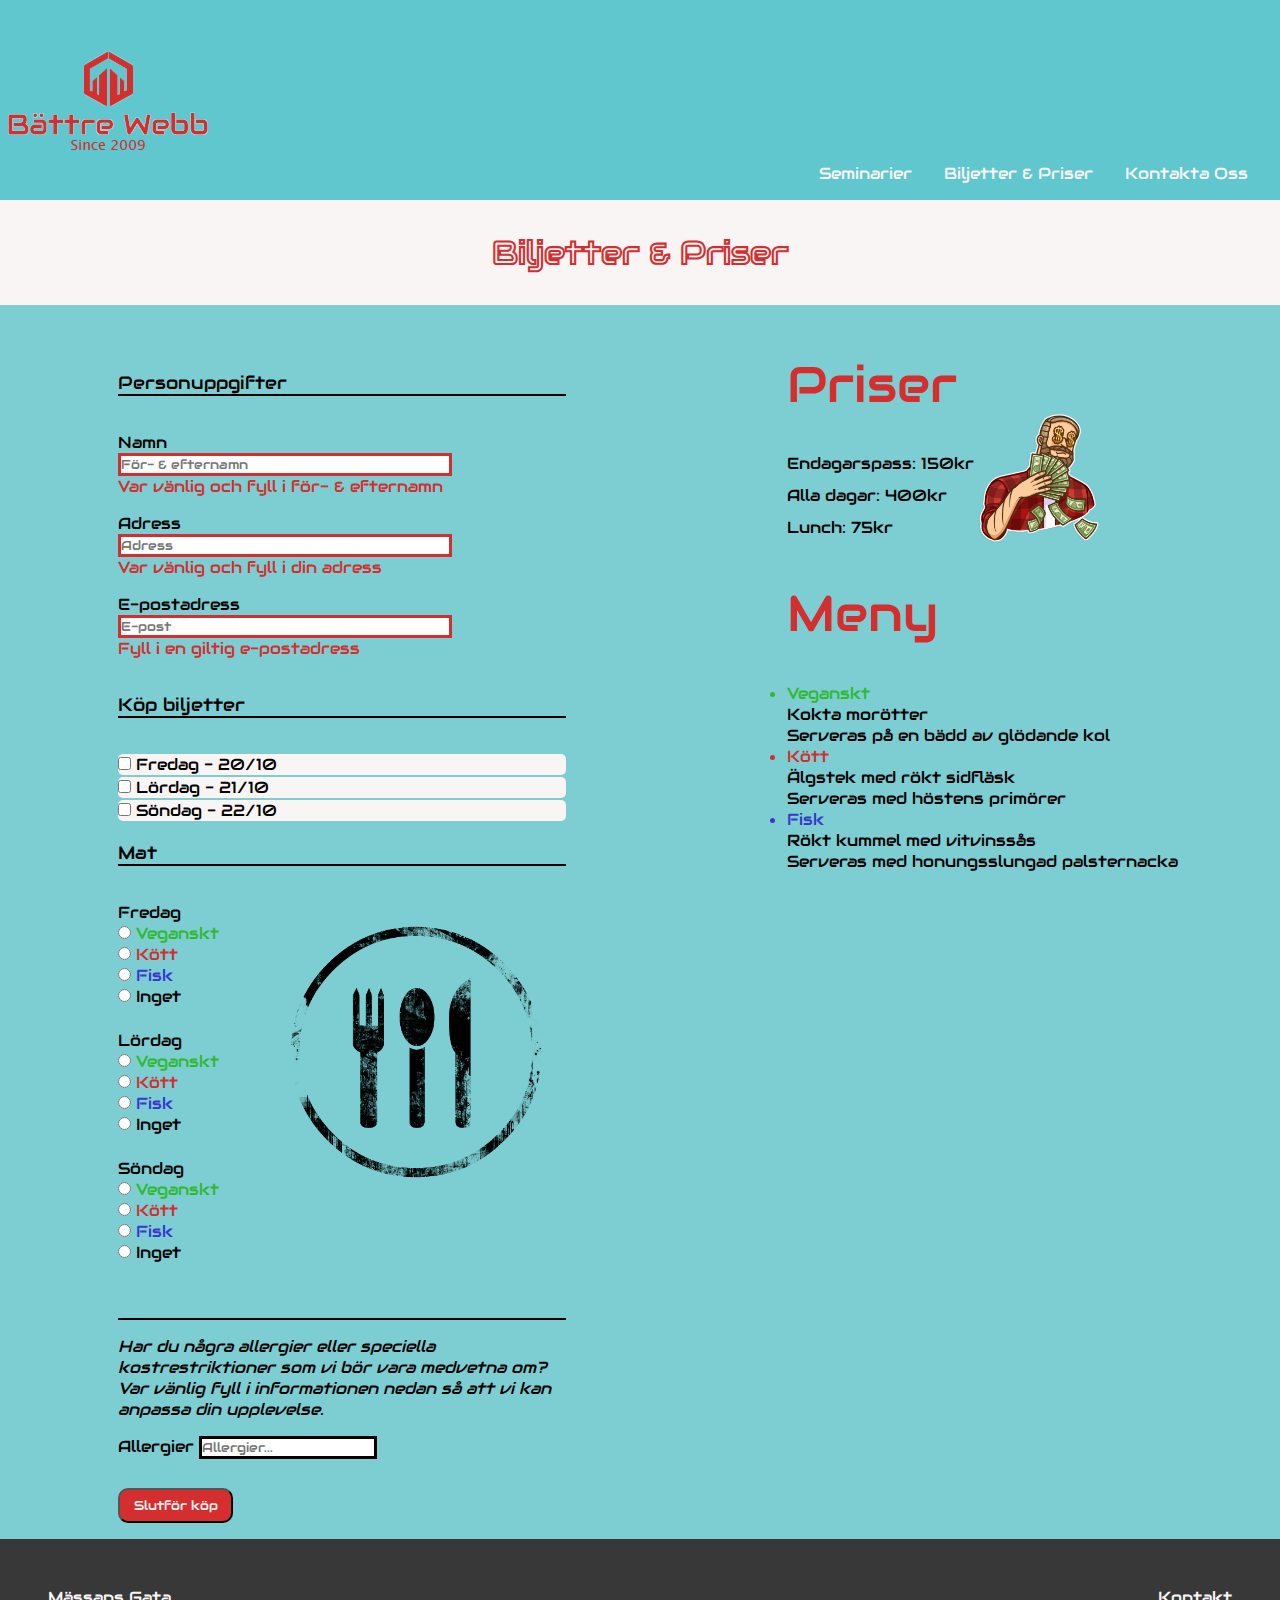
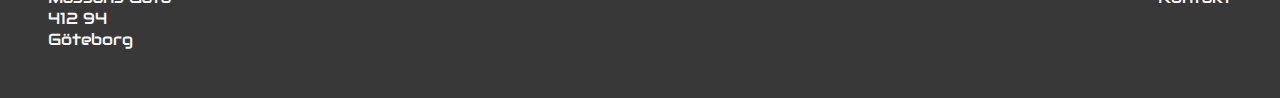
==== commit 399aab1f: "flannel-dude img" ====
--- a/biljetter-priser.html
+++ b/biljetter-priser.html
@@ -11,21 +11,20 @@
 </head>
 
 <body>
-    <div class="top-nav">
-        <div>
-            <a href="index.html"><img class="logga" src="bilder/newloggabw.png" alt="Bättre Webb Logga"></a>
-        </div>
-        <input id="menu-toggle" type="checkbox">
-        <label class="menu-button-container" for="menu-toggle">
-            <span class="menu-button"></span>
-        </label>
-        <ul class="menu">
-            <li><a class="button" href="seminarier.html">Seminarier</a></li>
-            <!-- <li><a class="button" href="">Beställ Mat</a></li> -->
-            <li><a class="button" href="biljetter-priser.html">Biljetter & Priser</a></li>
-            <li><a class="button" href="kontakta-oss.html">Kontakta Oss</a></li>
-        </ul>
-    </div>
+	<header class="top-nav">
+		<div>
+			<a href="index.html"><img class="logga" src="bilder/newloggabw.png" alt="Bättre Webb Logga"></a>
+		</div>
+		<input id="menu-toggle" type="checkbox">
+		<label class='menu-button-container' for="menu-toggle">
+		<span class='menu-button'></span>
+	  </label>
+		<ul class="menu">
+		  <li><a class="button" href="seminarier.html">Seminarier</a></li>
+		  <li><a class="button" href="biljetter-priser.html"> Biljetter & Priser</a></li>
+		  <li><a class="button" href="kontakta-oss.html">Kontakta Oss</a></li>
+		</ul>
+	</header>
 
     <main>
         <h1 class="sign-up-header">Biljetter & Priser</h1>
@@ -59,7 +58,7 @@
                     </div>
                     <div class="ticket-checklist">
                         <input type="checkbox" name="sun" id="dagar-2">
-                        <label for "dagar-2">Lördag - 21/10</label>
+                        <label for="dagar-2">Lördag - 21/10</label>
                     </div>
                     <div class="ticket-checklist">
                         <input type="checkbox" name="sun" id="dagar-3">
@@ -71,7 +70,7 @@
 
                 <section class="form-section">
                     <div class="grid-section">
-                        <img class="food-logga" src="bilder/food-logga.png" alt="Hamburgemeny-logga">
+                        <img class="food-logga" src="bilder/knifeandfork.png" alt="Rolig logga, gubbe står och spyr">
                         <div class="grid-item1">
                             <div>
                                 <p>Fredag</p>
@@ -152,25 +151,32 @@
             </form>
 
             <div class="mer-info">
-                <h5 class="price-info">Priser</h5>
-                <ul class="price-menu-ul">
-                    <li>Endagarspass: 150kr</li>
-                    <li>Alla dagar: 400kr</li>
-                    <li>Lunch: 75kr</li>
-                </ul>
-
-                <h6 class="menu-info">Meny</h6>
-                <ul class="price-menu-ul">
+				<div class="price-container">
+					<img class="flannel-dude" src="bilder/flannelshirtguy.png" alt="Hipster i flannelskjorta med sedlar i händerna">
+					<div class="price-info-container">
+						<h2 class="price-info">Priser</h2>
+						<ul class="price-menu-ul">
+						<li>Endagarspass: 150kr</li>
+						<li>Alla dagar: 400kr</li>
+						<li>Lunch: 75kr</li>
+					</ul>
+					</div>
+					
+				</div>
+              
+
+                <h2 class="menu-info">Meny</h2>
+                <ul class="food-menu-ul">
                     <li class="veg">Veganskt</li>
                 </ul>
                 <p>Kokta morötter</p>
                 <p>Serveras på en bädd av glödande kol</p>
-                <ul class="price-menu-ul">
+                <ul class="food-menu-ul">
                     <li class="meat">Kött</li>
                 </ul>
                 <p>Älgstek med rökt sidfläsk</p>
                 <p>Serveras med höstens primörer</p>
-                <ul class="price-menu-ul">
+                <ul class="food-menu-ul">
                     <li class="fish">Fisk</li>
                 </ul>
                 <p>Rökt kummel med vitvinssås</p>
--- a/biljetter-priser.css
+++ b/biljetter-priser.css
@@ -111,11 +111,11 @@
 /* ------------------------------------------------------- */
 
 input:valid {
-	border: 2px solid rgb(59, 207, 115);
+	border: 3px solid rgb(55, 254, 68);
 	
 }
 input:invalid {
-	border: 2px solid var(--logo-color);
+	border: 3px solid var(--logo-color);
 }
 
 .gluten-mm:valid {
@@ -137,8 +137,21 @@
 
 /* ------------------------------------------------------------------- */
 
+.price-container {
+	display: flex;
+	flex-direction: row-reverse;
+	flex-grow: 0;
+	justify-content: start;
+}
+
 .mer-info {
 	margin-top: 1em;
+}
+
+.flannel-dude {
+	height: 130px;
+	width: 130px;
+	align-self: end ;
 }
 
 .price-info {
@@ -150,9 +163,10 @@
 
 .price-menu-ul {
 	margin-top: 0.5em;
-}
-
-.price-menu-ul + p {
+	list-style-type: none;
+}
+
+.price-menu-ul {
 	line-height: 2;
 }
 
@@ -174,13 +188,42 @@
 		align-items: center;
 	}
 
+	.price-container{
+		justify-content: space-between;
+	}
+
 	.mer-info {
 		margin-bottom: 5em;
-		padding: 0 5em 0 5em;
 	}
 
 	.food-logga {
-		width: 200px;
+		width: 250px;
 	}
 	
+}
+
+@media (max-width: 489px) {
+	.price-container {
+		display: flex;
+		flex-direction: column;
+		align-items: center;
+	}
+
+	.mer-info {
+		display: flex;
+		flex-direction: column;
+		align-items: center;
+		text-align: center;
+	}
+
+	.flannel-dude {
+		margin-bottom: 2em;
+		align-self: center;
+	}
+
+	.food-logga {
+		width: 150px;
+		grid-row: 2 / 2;
+		justify-self: center;
+	}
 }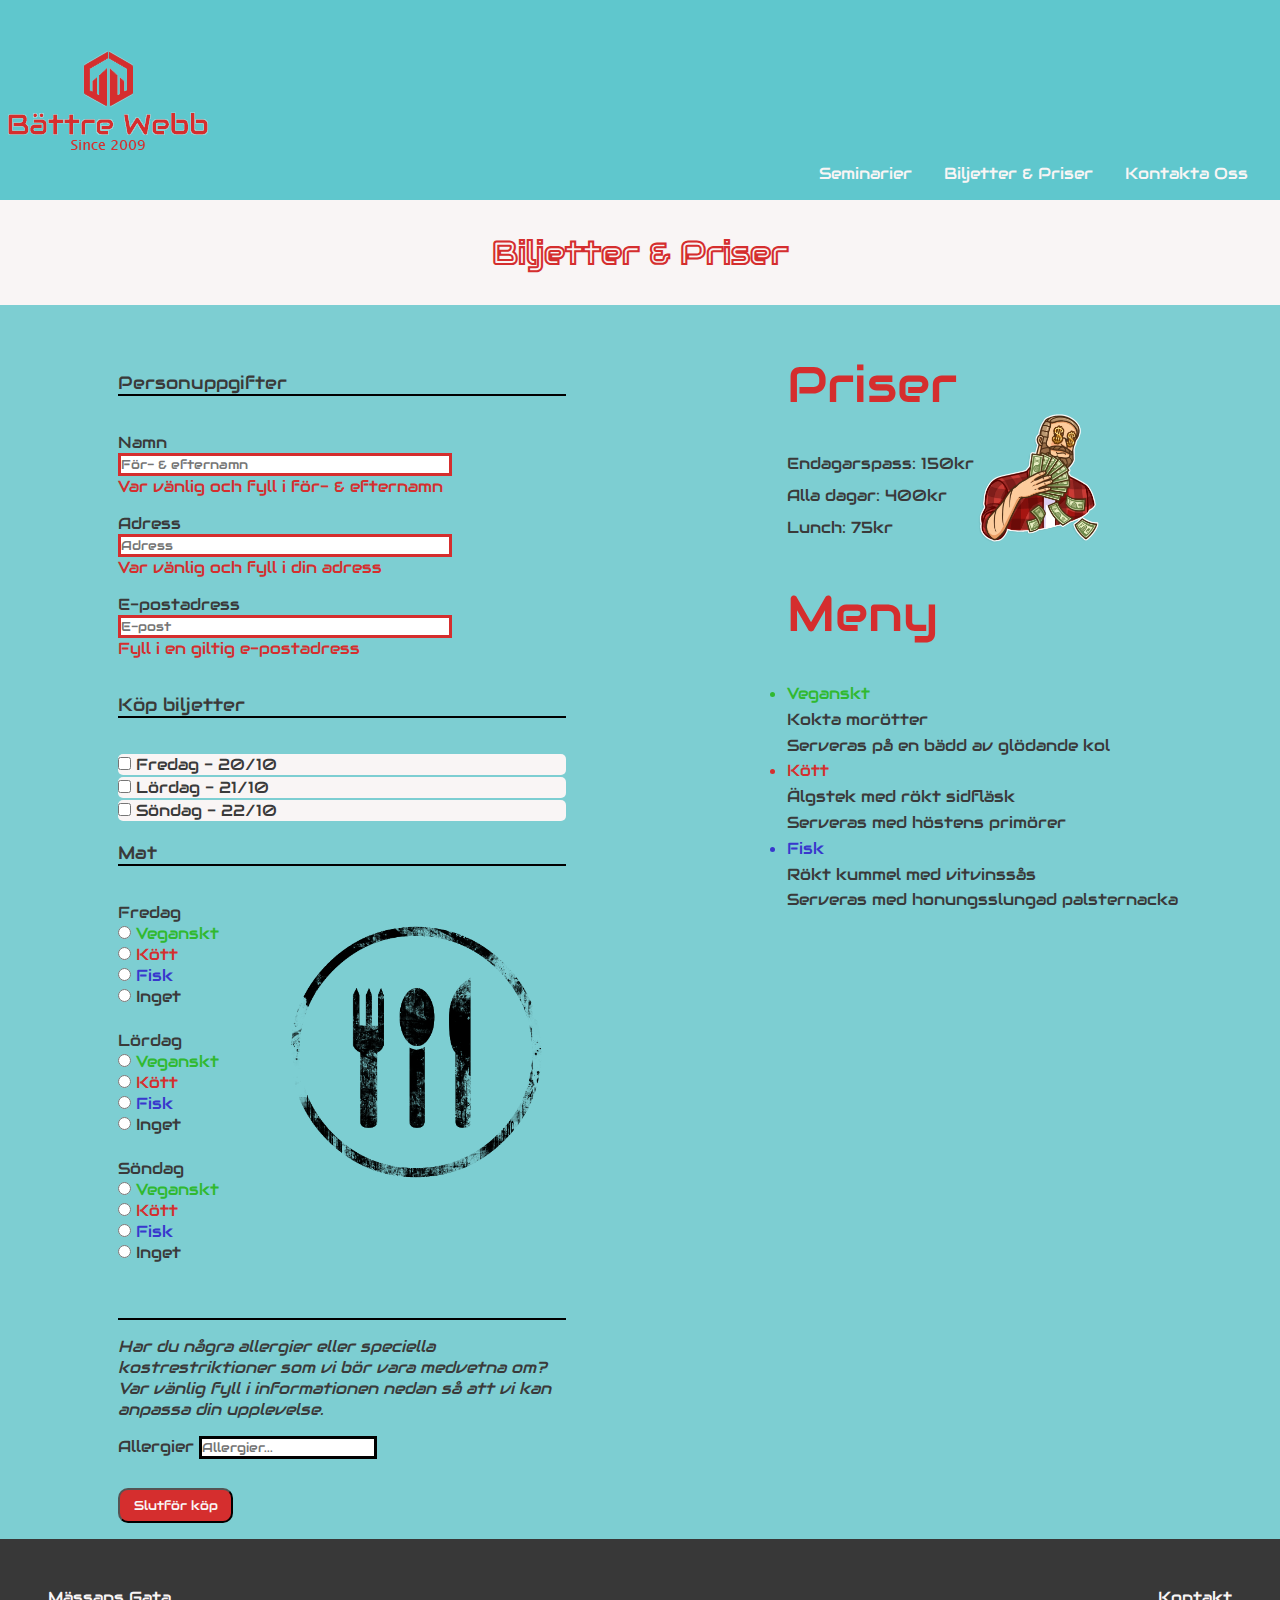
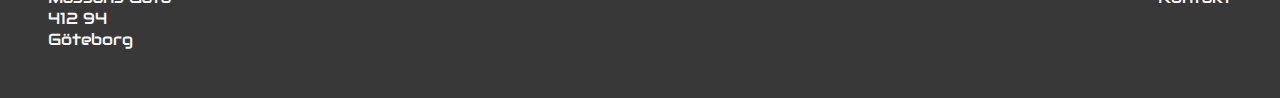
==== commit 6d4a060c: "fixad trasig länk" ====
--- a/biljetter-priser.html
+++ b/biljetter-priser.html
@@ -193,7 +193,7 @@
         </div>
 
         <div class="footer-links">
-            <a class="foot-link" href="">Kontakt</a>
+            <a class="foot-link" href="kontakta-oss.html">Kontakt</a>
         </div>
     </footer>
 </body>
--- a/biljetter-priser.css
+++ b/biljetter-priser.css
@@ -7,6 +7,7 @@
 	flex-direction: column;
 	flex-grow: 1;
 	justify-content: top;
+	color: rgb(58, 58, 58);
 	
 }
 
@@ -166,8 +167,12 @@
 	list-style-type: none;
 }
 
+.food-menu-ul ~ p {
+	margin: 0.3em 0 0.3em;
+}
+
 .price-menu-ul {
-	line-height: 2;
+	line-height: 2em;
 }
 
 
